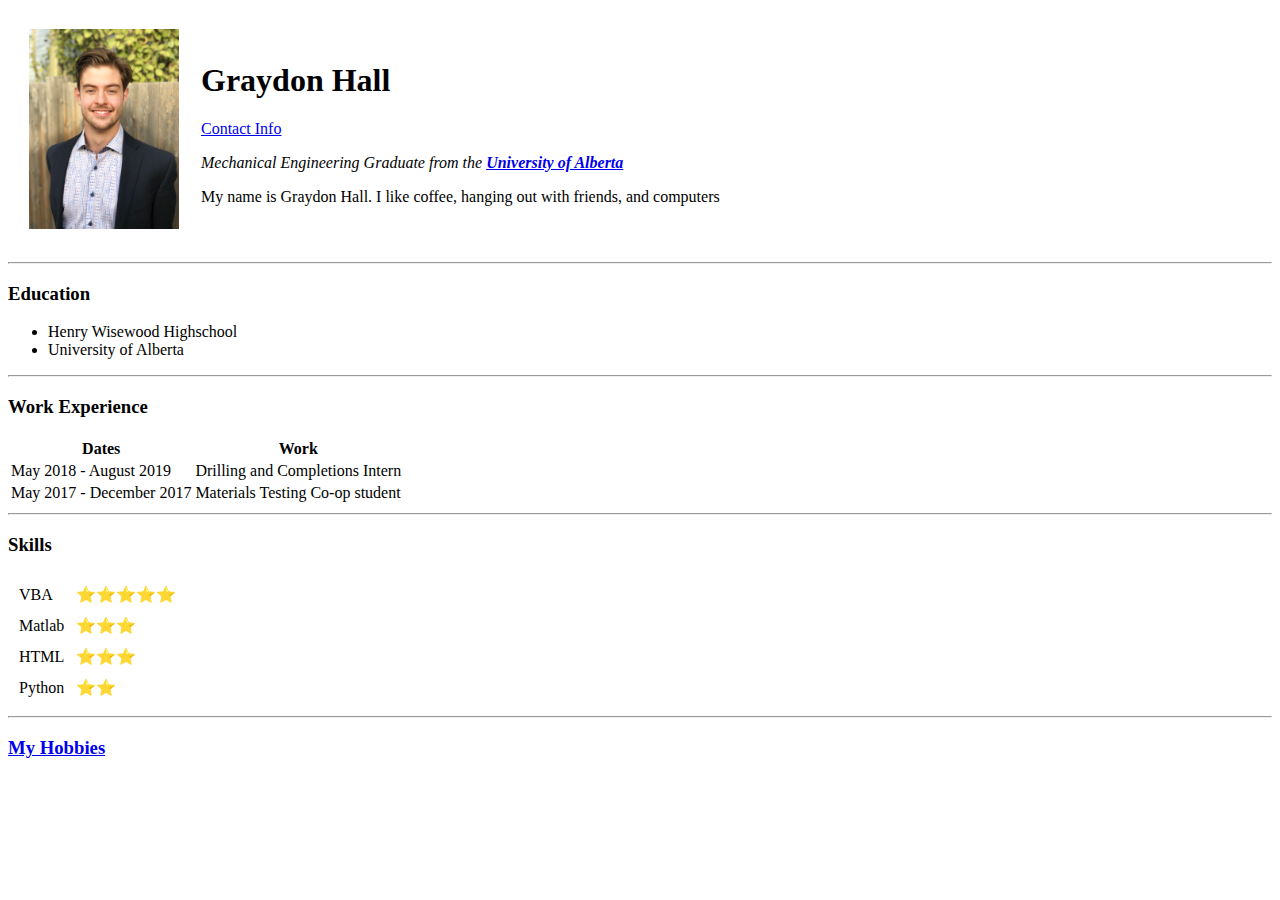
==== index.html @ 5605078b "Add files via upload" ====
<!--boilerplate code -->
<!DOCTYPE html> <!-- declare the document type -->
<html lang="en" dir="ltr">

<head><!--head holds info about the webpage -->
  <meta charset="utf-8"> <!-- all text encoded with UTF 8... standard -->
  <title>Graydon Hall's Personal Site</title> <!--title of site -->
</head>

<body><!--body gives website content -->
  <!-- if you want to get image from internet -->
  <!-- <img src="https://media-exp1.licdn.com/dms/image/C5603AQEf7gJL_TCCXA/profile-displayphoto-shrink_200_200/0/1603921975089?e=1615420800&v=beta&t=pwCE_1Ub81HZSlVLPR5xONly1vBKVNozGy_YCSY_lx4" alt="Image of Graydon Hall"> -->
  <!-- photobucket can be a useful place to host an image if you need a URL -->


  <table cellspacing="20">
    <tr>
      <td><img src="graydon profile photo.JPG " alt="Graydon Hall Profile Photo" height="200"></td>
      <td><h1>Graydon Hall</h1>
      <a href="Contact.html">Contact Info</a>
      <p><em>Mechanical Engineering Graduate from the <strong><a href="https://www.ualberta.ca/engineering/index.html?gclid=CjwKCAiA_9r_BRBZEiwAHZ_v14curZyOoRfRb6f8MtOBy5myQNb54zX7sbY36fj9r_gCqMYD9ihYYhoC-UkQAvD_BwE">University of Alberta</a></strong></em></p>
      <p>My name is Graydon Hall. I like coffee, hanging out with friends, and computers</p></td>
    </tr>
  </table>
  <hr>

  <h3>Education</h3>
  <ul>
    <li>Henry Wisewood Highschool</li>
    <li>University of Alberta</li>
  </ul>
  <hr>


  <h3>Work Experience</h3>
  <table>
    <thead>
      <tr>
        <th>Dates</th>
        <th>Work</th>
      </tr>
    </thead>
    <tbody>
      <tr>
        <td>May 2018 - August 2019</td>
        <td>Drilling and Completions Intern</td>
      </tr>
      <tr>
        <td>May 2017 - December 2017</td>
        <td>Materials Testing Co-op student</td>
      </tr>
    </tbody>
  </table>
  <hr>



  <h3>Skills</h3>
  <table cellspacing = "10">
    <tr>
      <td>VBA</td>
      <td>⭐⭐⭐⭐⭐</td>
    </tr>
    <tr>
      <td>Matlab</td>
      <td>⭐⭐⭐</td>
    </tr>
    <tr>
      <td>HTML</td>
      <td>⭐⭐⭐</td>
    </tr>
    <tr>
      <td>Python</td>
      <td>⭐⭐</td>
    </tr>
  </table>




  <hr>
  <h3><a href="hobbies.html">My Hobbies</a></h3>

</body>

</html>



<!-- Example of nested table -->
  <!-- <h3>Skills</h3>
  <table>
    <tr>
      <td>
        <table>
              <tr>
                <td>VBA</td>
                <td>⭐⭐⭐⭐⭐</td>
              </tr>
              <tr>
                <td>Matlab</td>
                <td>⭐⭐⭐</td>
              </tr>
          </table>
          </td>
          <td>
            <table>
                  <tr>
                    <td>HTML</td>
                    <td>⭐⭐⭐</td>
                  </tr>
                  <tr>
                    <td>Python</td>
                    <td>⭐⭐</td>
                  </tr>
              </table>
          </td>
    </tr>
  </table> -->
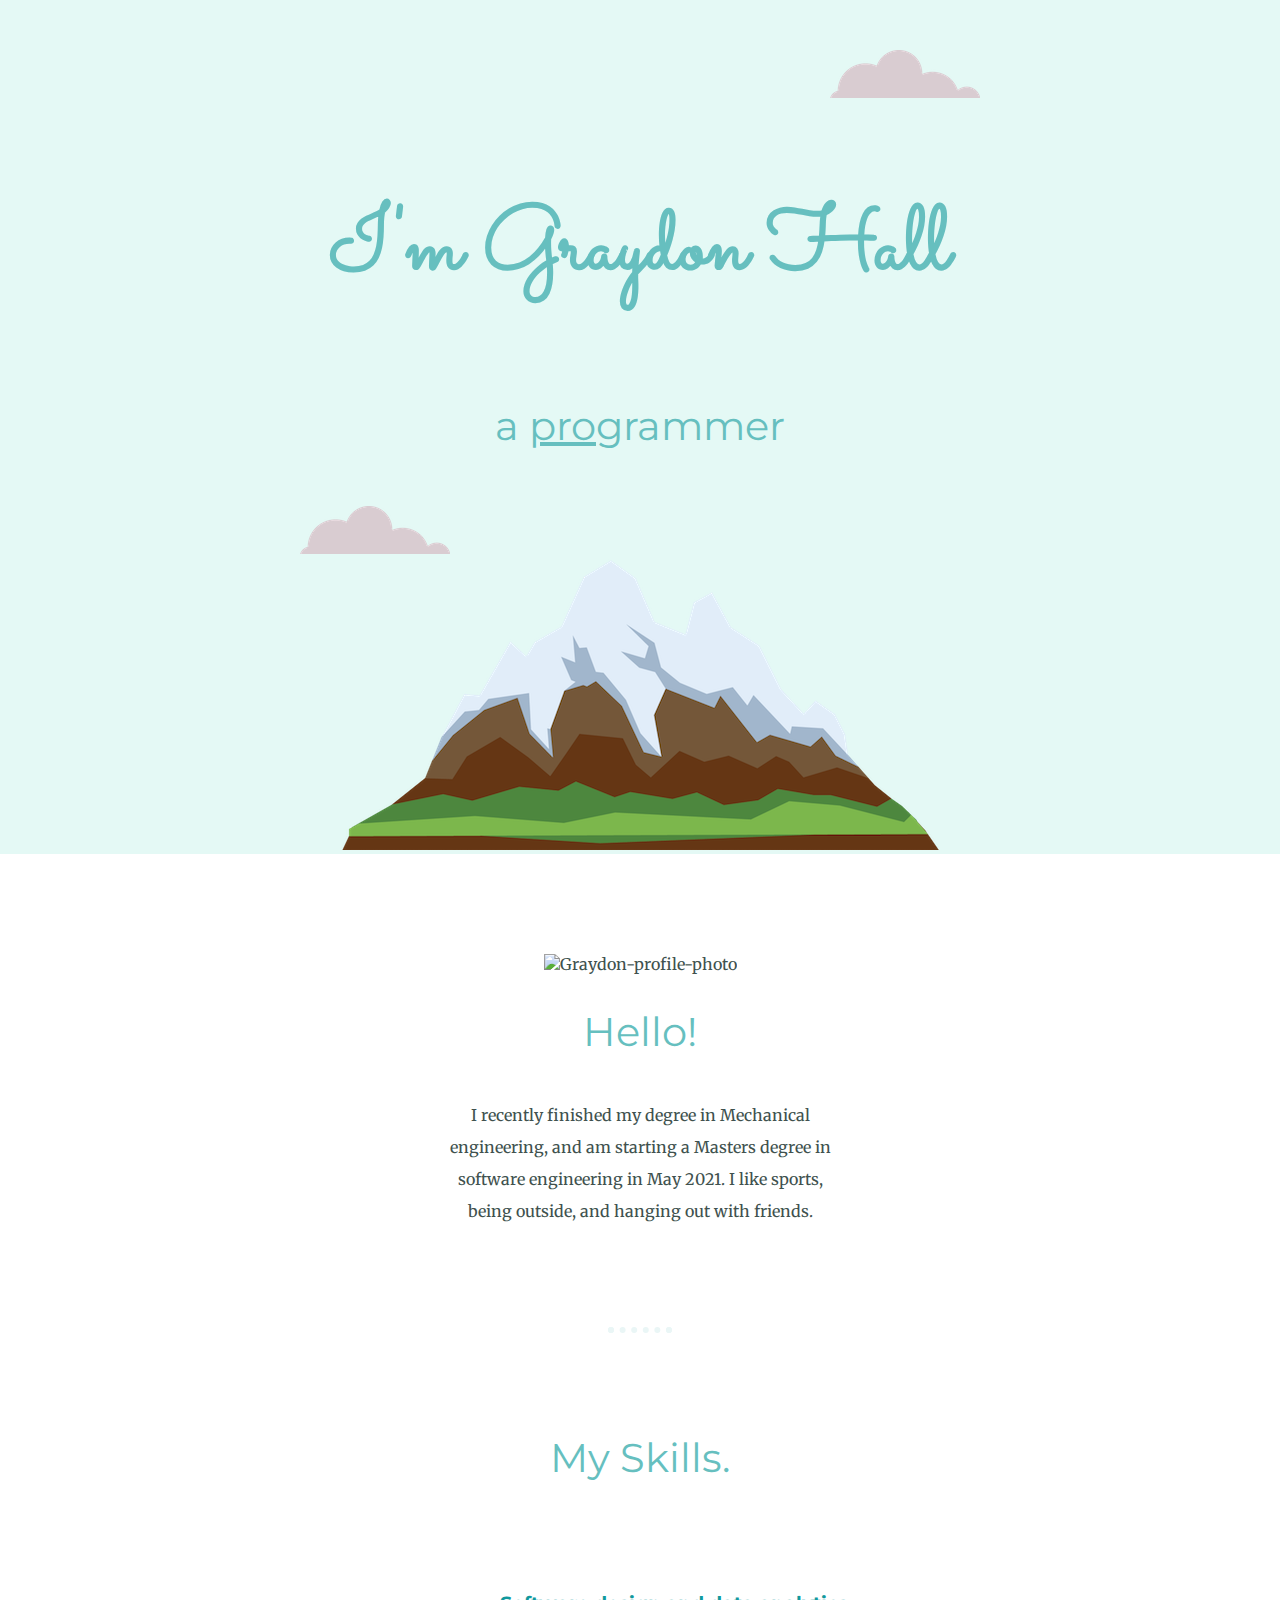
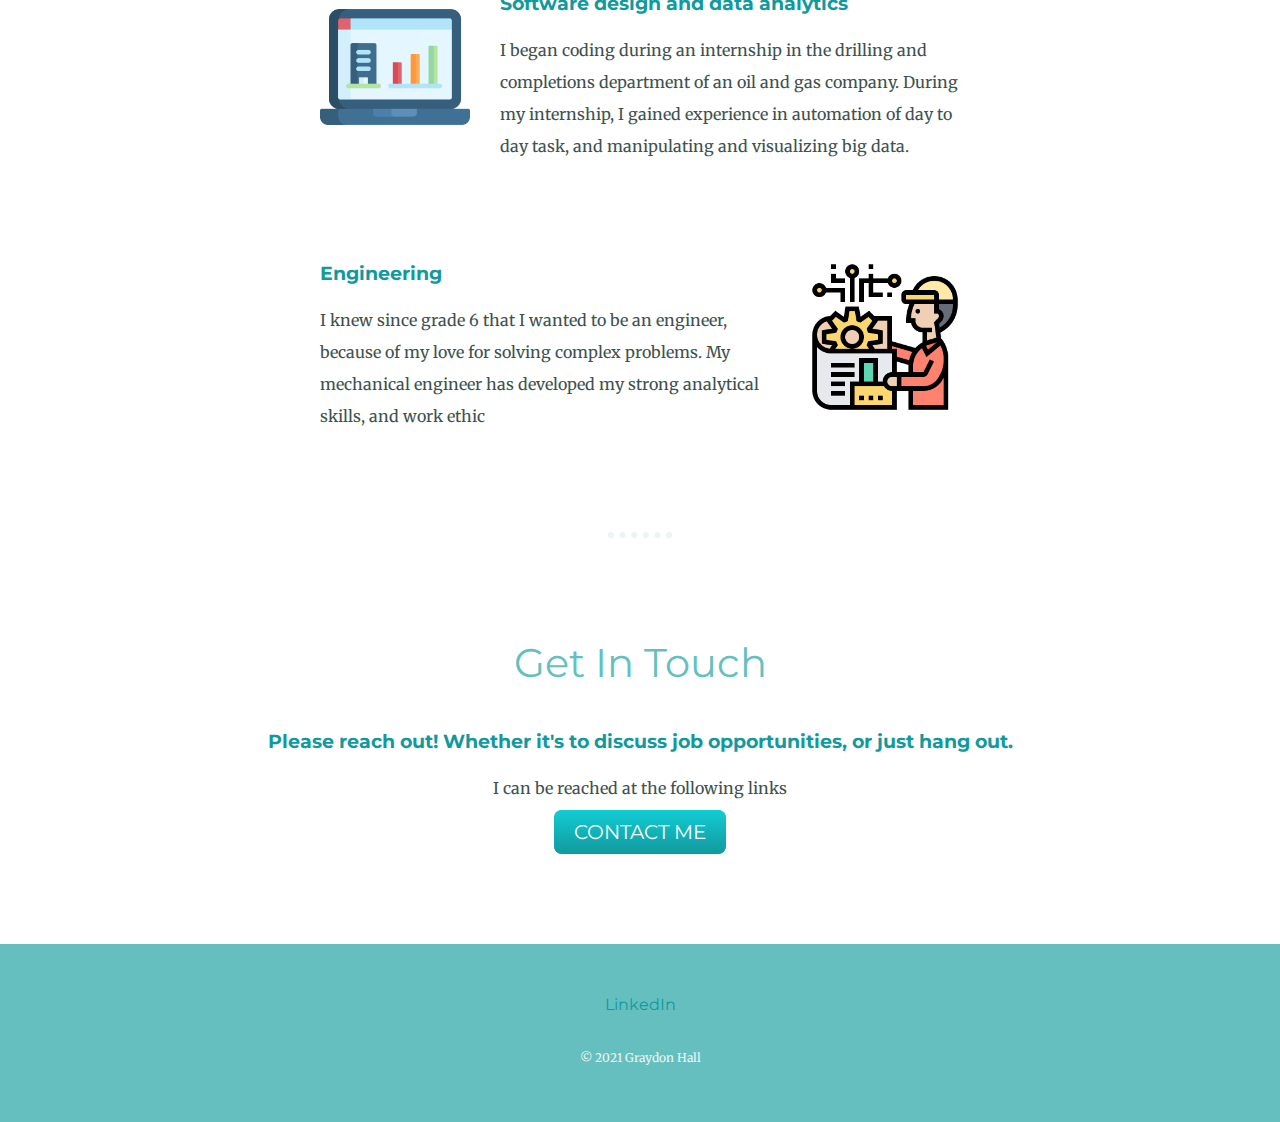
==== commit 62a707a5: "css personal site" ====
--- a/index.html
+++ b/index.html
@@ -1,119 +1,70 @@
-<!--boilerplate code -->
 <!DOCTYPE html> <!-- declare the document type -->
 <html lang="en" dir="ltr">
 
 <head><!--head holds info about the webpage -->
   <meta charset="utf-8"> <!-- all text encoded with UTF 8... standard -->
-  <title>Graydon Hall's Personal Site</title> <!--title of site -->
+  <title>Graydon Hall</title> <!--title of site -->
+  <link rel="stylesheet" href="css/styles.css">
+  <!-- <link rel="icon" href="favicon (1).ico"> -->
+  <link rel="icon" href="icons8-business-network-48.png">
+  <link rel="preconnect" href="https://fonts.gstatic.com">
+  <link href="https://fonts.googleapis.com/css2?family=Merriweather:wght@300&family=Montserrat:wght@300&family=Sacramento&display=swap" rel="stylesheet">
+
 </head>
 
-<body><!--body gives website content -->
-  <!-- if you want to get image from internet -->
-  <!-- <img src="https://media-exp1.licdn.com/dms/image/C5603AQEf7gJL_TCCXA/profile-displayphoto-shrink_200_200/0/1603921975089?e=1615420800&v=beta&t=pwCE_1Ub81HZSlVLPR5xONly1vBKVNozGy_YCSY_lx4" alt="Image of Graydon Hall"> -->
-  <!-- photobucket can be a useful place to host an image if you need a URL -->
+<body>
+
+  <div class="top-container">
+    <img class="top-cloud" src="images/cloud.png" alt="cloug image">
+    <h1>I'm Graydon Hall</h1>
+    <h2 class="programmer">a <span class="pro">pro</span>grammer</h2>
+    <img class="bottom-cloud" src="images/cloud.png" alt="cloug image">
+    <img src="images/mountain.png" alt="mountain image">
+  </div>
+
+  <div class="middle-container">
+    <div class="profile">
+      <img class="profile-pic"src="images/circle-cropped-profile-pic.png" alt="Graydon-profile-photo">
+      <h2>Hello!</h2>
+      <p class="intro">I recently finished my degree in Mechanical engineering, and am starting a Masters degree in software engineering in May 2021.
+        I like sports, being outside, and hanging out with friends.</p>
+    </div>
+    <hr>
+
+    <div class="skills">
+      <h2>My Skills.</h2>
+      <div class="skill-row">
+        <img class="computer-pic" src="images/analytics computer.png" alt="">
+        <h3>Software design and data analytics</h3>
+        <p>I began coding during an internship in the drilling and completions department of an oil and gas company.
+        During my internship, I gained experience in automation of day to day task, and manipulating and visualizing big data.</p>
+      </div>
+
+      <div class="skill-row">
+        <img class="engineer-pic" src="images/engineering guy.png" alt="">
+        <h3>Engineering</h3>
+        <p>I knew since grade 6 that I wanted to be an engineer, because of my love for solving complex problems.
+        My mechanical engineer has developed my strong analytical skills, and work ethic</p>
+      </div>
+    </div>
+    <hr>
+
+    <div class="contact-me">
+      <h2>Get In Touch</h2>
+      <h3>Please reach out! Whether it's to discuss job opportunities, or just hang out.</h3>
+      <p>I can be reached at the following links</p>
+      <a class="btn" href="mailto:graydonhall24@email.com">CONTACT ME</a>
+    </div>
+  </div>
 
 
-  <table cellspacing="20">
-    <tr>
-      <td><img src="graydon profile photo.JPG " alt="Graydon Hall Profile Photo" height="200"></td>
-      <td><h1>Graydon Hall</h1>
-      <a href="Contact.html">Contact Info</a>
-      <p><em>Mechanical Engineering Graduate from the <strong><a href="https://www.ualberta.ca/engineering/index.html?gclid=CjwKCAiA_9r_BRBZEiwAHZ_v14curZyOoRfRb6f8MtOBy5myQNb54zX7sbY36fj9r_gCqMYD9ihYYhoC-UkQAvD_BwE">University of Alberta</a></strong></em></p>
-      <p>My name is Graydon Hall. I like coffee, hanging out with friends, and computers</p></td>
-    </tr>
-  </table>
-  <hr>
-
-  <h3>Education</h3>
-  <ul>
-    <li>Henry Wisewood Highschool</li>
-    <li>University of Alberta</li>
-  </ul>
-  <hr>
+  <div class="bottom-container">
+    <a class="footer-link" href="https://www.linkedin.com/in/graydon-hall-7ba8a2103/">LinkedIn</a>
+    <p class="copyright">© 2021 Graydon Hall</p>
+  </div>
 
 
-  <h3>Work Experience</h3>
-  <table>
-    <thead>
-      <tr>
-        <th>Dates</th>
-        <th>Work</th>
-      </tr>
-    </thead>
-    <tbody>
-      <tr>
-        <td>May 2018 - August 2019</td>
-        <td>Drilling and Completions Intern</td>
-      </tr>
-      <tr>
-        <td>May 2017 - December 2017</td>
-        <td>Materials Testing Co-op student</td>
-      </tr>
-    </tbody>
-  </table>
-  <hr>
-
-
-
-  <h3>Skills</h3>
-  <table cellspacing = "10">
-    <tr>
-      <td>VBA</td>
-      <td>⭐⭐⭐⭐⭐</td>
-    </tr>
-    <tr>
-      <td>Matlab</td>
-      <td>⭐⭐⭐</td>
-    </tr>
-    <tr>
-      <td>HTML</td>
-      <td>⭐⭐⭐</td>
-    </tr>
-    <tr>
-      <td>Python</td>
-      <td>⭐⭐</td>
-    </tr>
-  </table>
-
-
-
-
-  <hr>
-  <h3><a href="hobbies.html">My Hobbies</a></h3>
 
 </body>
 
 </html>
-
-
-
-<!-- Example of nested table -->
-  <!-- <h3>Skills</h3>
-  <table>
-    <tr>
-      <td>
-        <table>
-              <tr>
-                <td>VBA</td>
-                <td>⭐⭐⭐⭐⭐</td>
-              </tr>
-              <tr>
-                <td>Matlab</td>
-                <td>⭐⭐⭐</td>
-              </tr>
-          </table>
-          </td>
-          <td>
-            <table>
-                  <tr>
-                    <td>HTML</td>
-                    <td>⭐⭐⭐</td>
-                  </tr>
-                  <tr>
-                    <td>Python</td>
-                    <td>⭐⭐</td>
-                  </tr>
-              </table>
-          </td>
-    </tr>
-  </table> -->
--- a/css/styles.css
+++ b/css/styles.css
@@ -0,0 +1,170 @@
+
+
+body {
+  margin: 0;
+  text-align: center;
+  /* applies to inline-block elements like images or full length block elements */
+  font-family: 'Merriweather', serif;
+  /* best to use web-safe fonts */
+  color: #40514E;
+
+
+}
+
+hr{
+  border-style: dotted;
+  border-color: #EAF6F6;
+  border-width: 6px;
+  border-bottom: none;
+  width: 4%;
+  margin: 100px auto;
+
+}
+
+h1 {
+  /* we can also center using the margin */
+  color: #66BFBF;
+  font-family: 'Sacramento', cursive;
+  font-size: 5.625em;
+  line-height: 2;
+  margin-top: 50px auto 0px auto;
+  /* 1em is 16 pixels in 100%  */
+  /* font-size: 562.5%; */
+  /* 100% font size gives 16px in 100% */
+}
+
+h2 {
+  color: #66BFBF;
+  font-family: 'Montserrat', sans-serif;
+  font-size: 2.5rem;
+  font-weight: normal;
+  padding-bottom: 10px;
+}
+
+h3 {
+  color: #11999E;
+  font-family: 'Montserrat', sans-serif;
+}
+
+p{
+  line-height: 2;
+}
+
+a {
+  color: #11999E;
+  font-family: 'Montserrat', sans-serif;
+  margin: 10px 20px;
+  text-decoration: none;
+}
+
+a:hover{
+  color: #EAF6F6;
+}
+
+/* CLASS TAGS */
+
+.a {
+  color: #11999E;
+}
+
+.skill-row{
+  width: 50%;
+  margin: 100px auto 100px auto;
+  text-align: left;
+}
+
+.profile-pic{
+  height: 200px;
+}
+
+.engineer-pic{
+  width: 150px;
+  /* makes it 25% of 50%, which it inherits from the skill row */
+  /* doesn't work if you used height since height for skill row is non specified.  */
+  float: right;
+  margin-left: 30px;
+}
+
+.computer-pic{
+  width: 150px;
+  float: left;
+  margin-right: 30px;
+}
+
+.top-container {
+  background-color: #e4f9f5;
+  position: relative;
+  padding-top: 100px;
+}
+
+.middle-container{
+  margin: 100px auto;
+}
+
+.bottom-container{
+  background-color: #66BFBF;
+  padding: 50px 0 20px;
+}
+
+
+
+.pro {
+  text-decoration: underline;
+}
+
+.bottom-cloud {
+  position: absolute;
+  left: 300px;
+  bottom: 300px;
+
+}
+
+.top-cloud {
+  position: absolute;
+  right: 300px;
+  top: 50px;
+}
+
+.intro {
+  width: 400px;
+  margin: auto;
+  /* 30% of parent container  */
+}
+
+.contact-message{
+  width: 400px;
+  margin: 40px auto 60px;
+}
+
+.btn {
+  background: #11cdd4;
+  background-image: -webkit-linear-gradient(top, #11cdd4, #11999e);
+  background-image: -moz-linear-gradient(top, #11cdd4, #11999e);
+  background-image: -ms-linear-gradient(top, #11cdd4, #11999e);
+  background-image: -o-linear-gradient(top, #11cdd4, #11999e);
+  background-image: linear-gradient(to bottom, #11cdd4, #11999e);
+  -webkit-border-radius: 8;
+  -moz-border-radius: 8;
+  border-radius: 8px;
+  font-family: 'Montserrat', sans-serif;
+  color: #ffffff;
+  font-size: 20px;
+  padding: 10px 20px 10px 20px;
+  text-decoration: none;
+}
+
+.btn:hover {
+  background: #30e3cb;
+  background-image: -webkit-linear-gradient(top, #30e3cb, #2bc4ad);
+  background-image: -moz-linear-gradient(top, #30e3cb, #2bc4ad);
+  background-image: -ms-linear-gradient(top, #30e3cb, #2bc4ad);
+  background-image: -o-linear-gradient(top, #30e3cb, #2bc4ad);
+  background-image: linear-gradient(to bottom, #30e3cb, #2bc4ad);
+  text-decoration: none;
+}
+
+.copyright{
+  color: #EAF6F6;
+  font-size: 0.75rem;
+  padding: 20px 0;
+}
